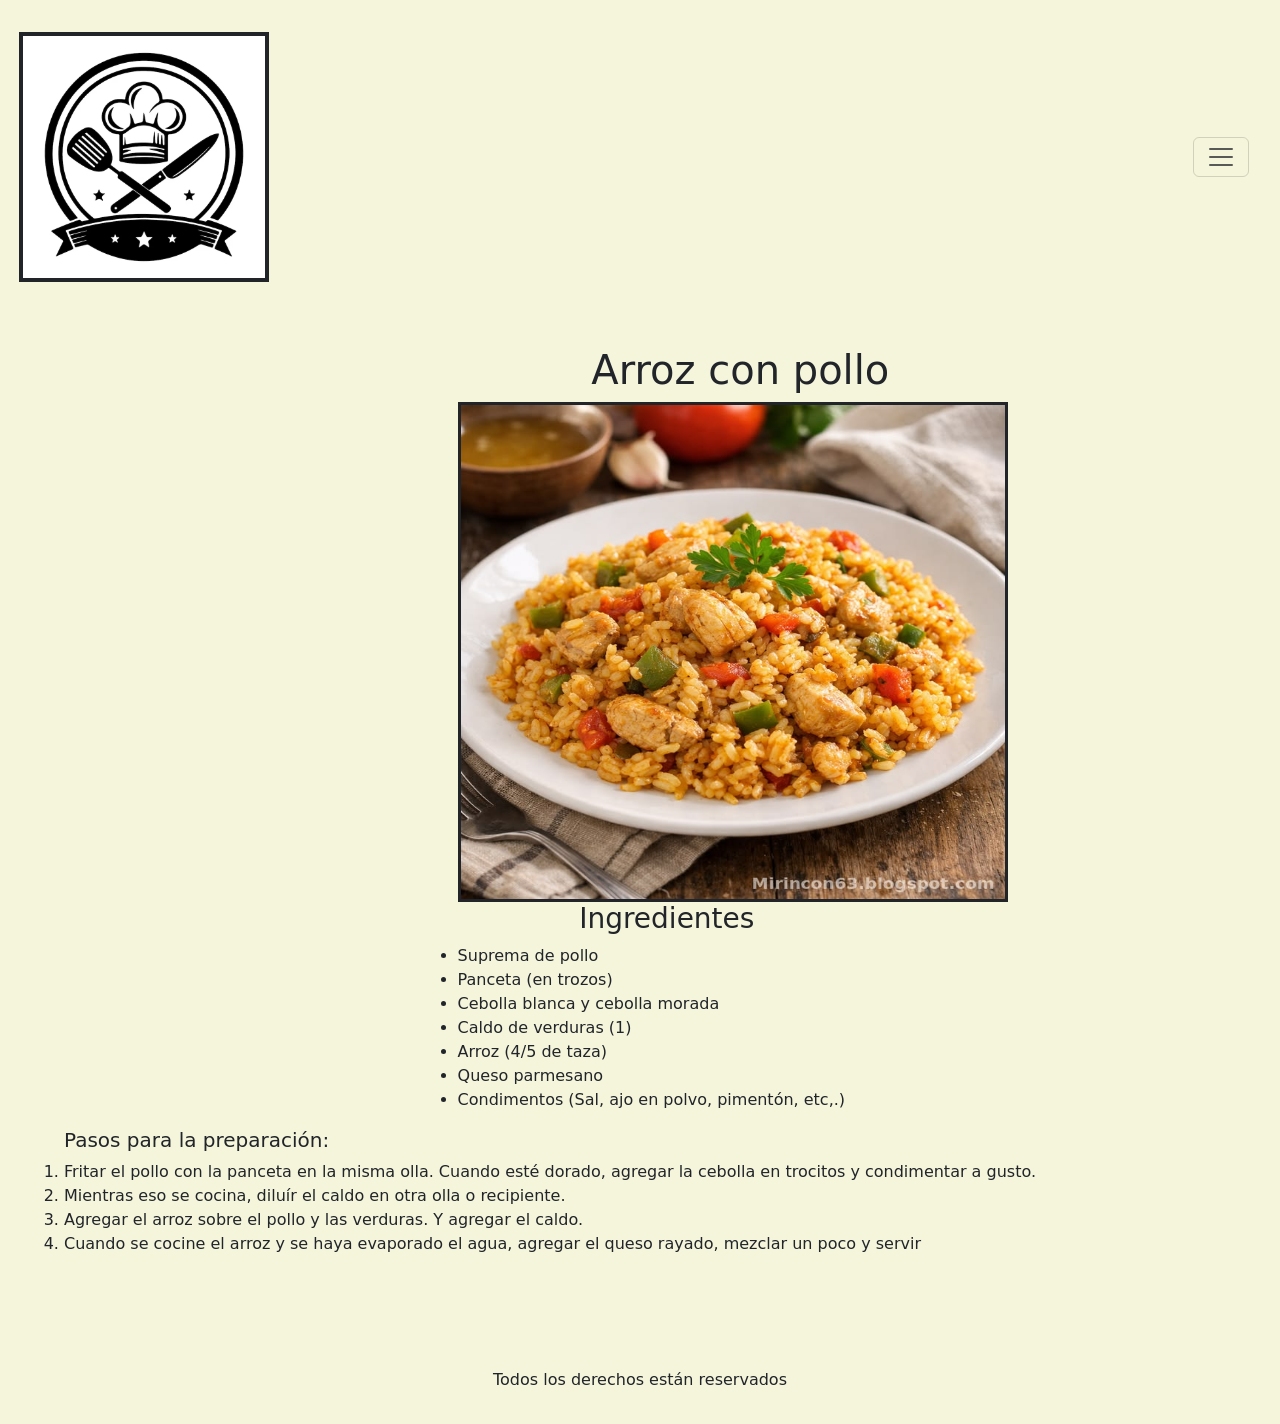
==== pages/arroz_con_pollo.html @ 86e549e0 "Agrego html restantes" ====
<!DOCTYPE html>
<html lang="en">
<head>
    <meta charset="UTF-8">
    <meta name="viewport" content="width=device-width, initial-scale=1.0">
    <title>Arroz con pollo</title>
     <link href="https://cdn.jsdelivr.net/npm/bootstrap@5.3.8/dist/css/bootstrap.min.css" rel="stylesheet" integrity="sha384-sRIl4kxILFvY47J16cr9ZwB07vP4J8+LH7qKQnuqkuIAvNWLzeN8tE5YBujZqJLB" crossorigin="anonymous">
     <link rel="stylesheet" href="../css/main.css">
</head>
<body>
      <!-- Cabeza de página -->
    <header>
        <img class="logo" src="../img/logo.avif" alt="">
        <nav class="navbar">
          <div class="container-fluid">
            <!-- <a class="navbar-brand" href="#">Offcanvas navbar</a> -->
            <button class="navbar-toggler" type="button" data-bs-toggle="offcanvas" data-bs-target="#offcanvasNavbar" aria-controls="offcanvasNavbar" aria-label="Toggle navigation">
              <span class="navbar-toggler-icon"></span>
            </button>
            <div class="offcanvas offcanvas-end" tabindex="-1" id="offcanvasNavbar" aria-labelledby="offcanvasNavbarLabel">
              <div class="offcanvas-header">
              <button type="button" class="btn-close" data-bs-dismiss="offcanvas" aria-label="Close"></button>
              </div>
              <div class="offcanvas-body">
                <ul class="navbar-nav justify-content-end flex-grow-1 pe-3">
                  <li class="nav-item">
                  <a class="nav-link active" aria-current="page" href="../index.html">Home</a>
                  </li>
                  <li class="nav-item">
                  <a class="nav-link" href="#">Quiénes somos...</a>
                  </li>
                  <li class="nav-item dropdown">
                  <a class="nav-link dropdown-toggle" href="#" role="button" data-bs-toggle="dropdown" aria-expanded="false">Atajo a recetas</a>
                <ul class="dropdown-menu">
                  <li><a class="dropdown-item" href="../pages/ramen.html">Ramen</a></li>
                  <li><a class="dropdown-item" href="../pages/arroz_con_pollo.html">Arroz con pollo</a></li>
                  <li><a class="dropdown-item" href="../pages/galletas.html">Galletas con chispas de chocolate</a></li>
                  <li><a class="dropdown-item" href="../pages/carrot.html">Carrot Cake</a></li>
                </ul>
                  </li>
                </ul>
              </div>
            </div>
          </div>
        </nav>
    </header>
        <!-- Contenido principal -->
     <main>
        <div>
            <h1>Arroz con pollo</h1>
            <div class="ramen"><img src="../img/arroz-con-pollo.jpg" alt=""></div>
            <div>
                    <h3>Ingredientes</h3>
            </div>
            <div>
                <ul>
                    <li>Suprema de pollo</li>
                    <li>Panceta (en trozos)</li>
                    <li>Cebolla blanca y cebolla morada</li>
                    <li>Caldo de verduras (1)</li>
                    <li>Arroz (4/5 de taza)</li>
                    <li>Queso parmesano</li>
                    <li>Condimentos (Sal, ajo en polvo, pimentón, etc,.)</li>
                </ul>
            </div>
            <div>
                <ol>
                    <h5>Pasos para la preparación:</h5>
                    <li>Fritar el pollo con la panceta en la misma olla. Cuando esté dorado, agregar la cebolla en trocitos y condimentar a gusto.</li>
                    <li>Mientras eso se cocina, diluír el caldo en otra olla o recipiente.</li>
                    <li>Agregar el arroz sobre el pollo y las verduras. Y agregar el caldo.</li>
                    <li>Cuando se cocine el arroz y se haya evaporado el agua, agregar el queso rayado, mezclar un poco y servir</li>
                    
                </ol>
            </div>
        </div>
     </main>
<footer>
    <p>Todos los derechos están reservados</p>
</footer>
<script src="https://cdn.jsdelivr.net/npm/bootstrap@5.3.8/dist/js/bootstrap.bundle.min.js" integrity="sha384-FKyoEForCGlyvwx9Hj09JcYn3nv7wiPVlz7YYwJrWVcXK/BmnVDxM+D2scQbITxI" crossorigin="anonymous"></script>
</body>
</html>
---- css/main.css ----
/*comentario en sass y en css*/
header {
  background-color: brown;
  display: flex;
  justify-content: center;
  align-items: center;
}
header .logo {
  width: 100%;
}
header nav ul {
  color: rgb(201, 46, 19);
  display: flex;
}
header nav ul li {
  color: rgb(53, 51, 51);
}

main .card-producto {
  width: 2000px;
}
/* html principal */
/* solo css */
/* estilos de header */
/* mobile */
.logo{
  width: 150px;
  height: 150px;
  border-style: solid;
  border-width: 4px;
  object-fit: cover;
}

header{
  display: block;
  gap: 25%;
  padding: 2rem;
  background-color: beige;
}


/* estilos de main */

main{
  display: grid;
  grid-template-columns: 1fr;
  grid-template-rows: repeat(4, 21%);
  width: 100%;
  height: 25%;
  padding: 2rem;
  gap: 1rem;
  background-color: beige;
}

main div p{
  text-align: center;
  text-decoration: underline;
}

.grilla img{
  width: 100%;
  height: 100%;
  border-style: solid;
  border-width: 4px;
  object-fit: cover;
}

/* estilos de footer */

footer{
  text-align: center;
  background-color: beige;
  padding: 1rem;
}

/* mq tablet */

@media (min-width: 768px){
  
}

/* mw desktop */

@media (min-width: 1024px){
header{
  display: flex;
  gap: 75%;
}
.logo{
  width: 100px;
  height: 250px;
  object-fit: fill;
}
.grilla img{
  width: 100%;
  object-fit: cover;
}

.grilla{
  display: grid;
  grid-template-columns: repeat(2, 2fr);
  grid-template-rows: repeat(2, 50%);
  gap: 70px;
}

.uno{
  grid-area: 1 / 2;
}
.dos{
  grid-area: 1 / 2 / 3;
}
}

/* página de ramen */

.ramen{
  display: flex;
  padding-left: 35%;
}

.ramen img{
  width: 550px;
  height: 500px;
  border-style: solid;
  border-width: 3px;
}
main div h1{
  padding-left: 46%;
}
main div h3{
  padding-left: 45%;
}
main div ul{
  padding-left: 35%;
}

/*# sourceMappingURL=main.css.map */
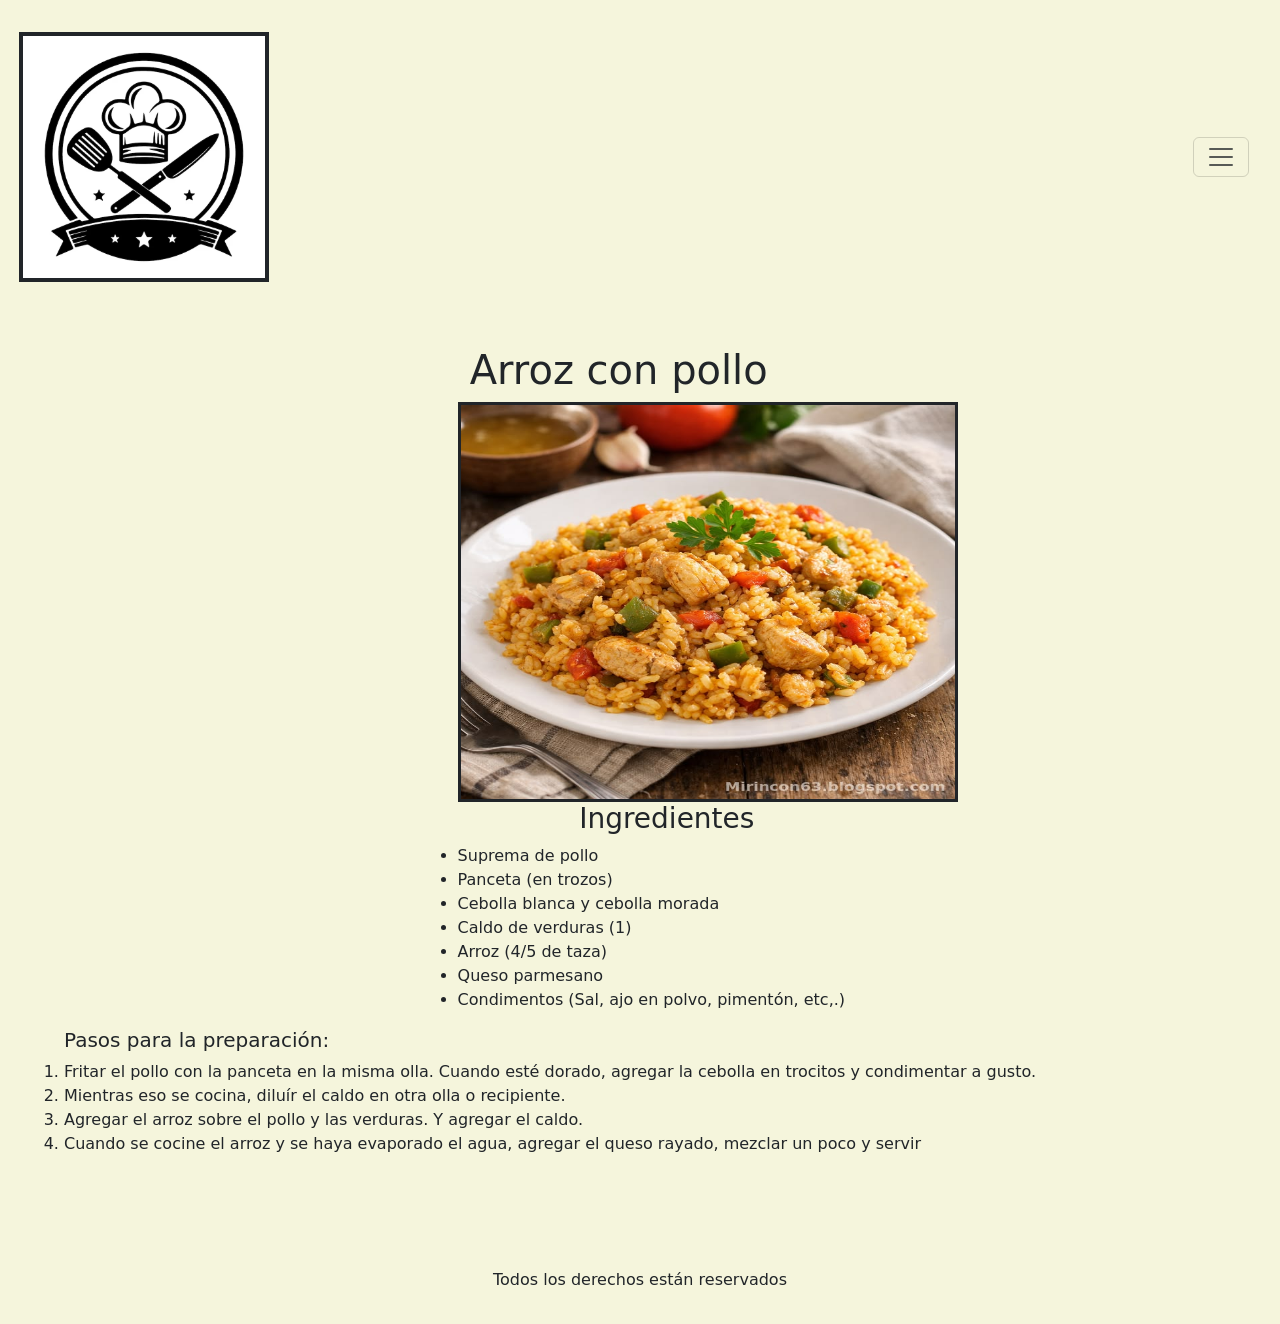
==== commit fb551110: "Agrego ultimo html" ====
--- a/pages/arroz_con_pollo.html
+++ b/pages/arroz_con_pollo.html
@@ -27,7 +27,7 @@
                   <a class="nav-link active" aria-current="page" href="../index.html">Home</a>
                   </li>
                   <li class="nav-item">
-                  <a class="nav-link" href="#">Quiénes somos...</a>
+                  <a class="nav-link" href="../pages/quienes_somos.html">Quiénes somos...</a>
                   </li>
                   <li class="nav-item dropdown">
                   <a class="nav-link dropdown-toggle" href="#" role="button" data-bs-toggle="dropdown" aria-expanded="false">Atajo a recetas</a>
--- a/css/main.css
+++ b/css/main.css
@@ -111,21 +111,44 @@
 }
 }
 
-/* página de ramen */
+/* pages */
 
 .ramen{
-  display: flex;
-  padding-left: 35%;
+  display: block;
+  
 }
 
 .ramen img{
-  width: 550px;
-  height: 500px;
+  width: 100%;
+  height: 300px;
   border-style: solid;
   border-width: 3px;
 }
 main div h1{
-  padding-left: 46%;
+  padding-left: 20%;
+}
+main div h3{
+  padding-left: 35%;
+}
+main div ul{
+  padding-left: 25%;
+}
+.texto h6{
+  text-align: center;
+}
+
+/* mq desktop */
+
+@media (min-width: 1024px){
+.ramen img{
+  width: 500px;
+  height: 400px;
+}
+.ramen{
+  padding-left: 35%;
+}
+main div h1{
+  padding-left: 36%;
 }
 main div h3{
   padding-left: 45%;
@@ -133,5 +156,13 @@
 main div ul{
   padding-left: 35%;
 }
+.texto p{
+  text-align: center;
+}
+.texto{
+  padding-left: 20%;
+  padding-right: 20%;
+}
+}
 
 /*# sourceMappingURL=main.css.map */
